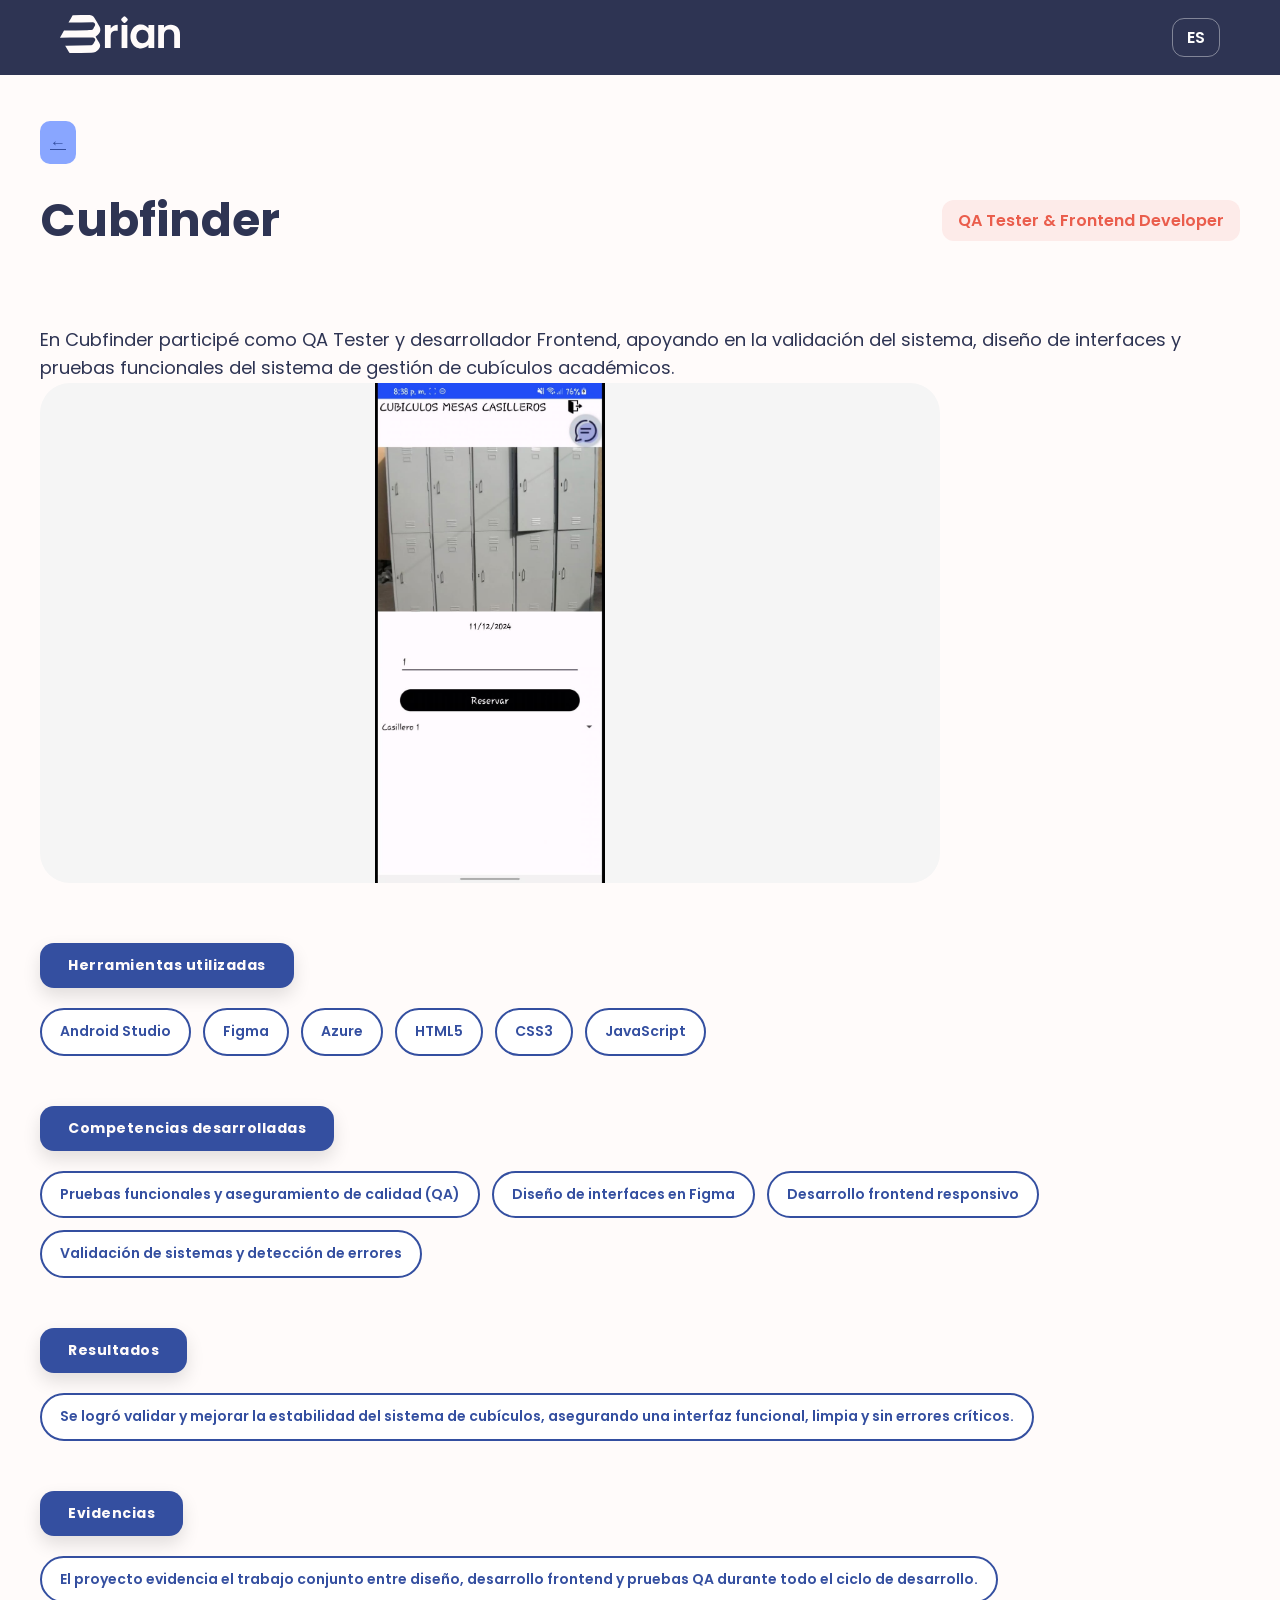
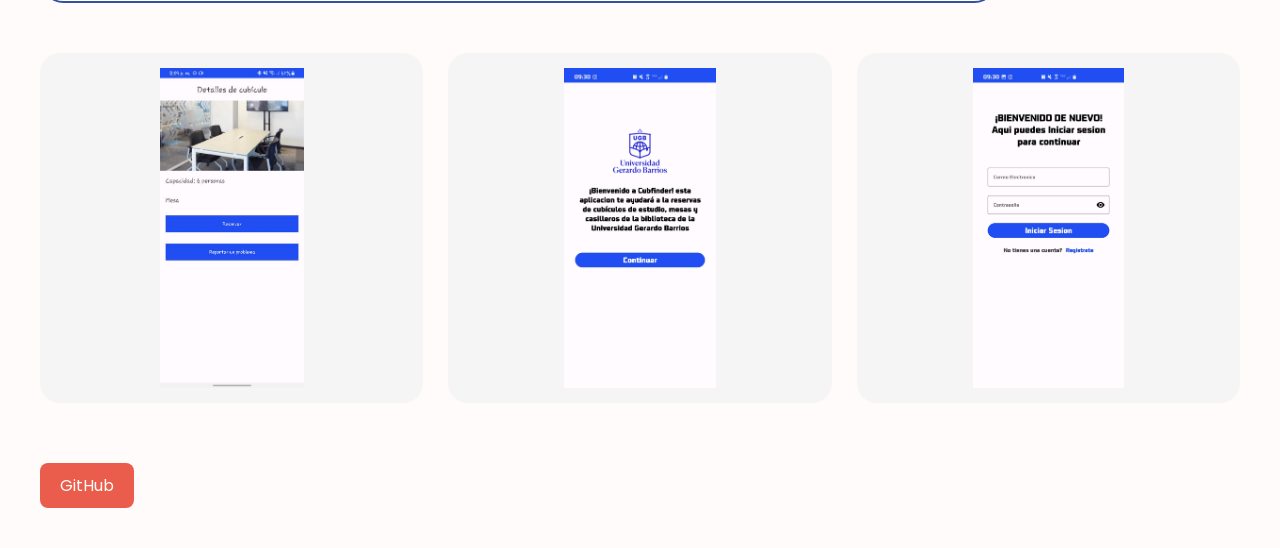
==== proyectos/cubfinder/cubfinder.html @ 30aa3485 "mono culero" ====
<!DOCTYPE html>
<html lang="es">
<head>
    <meta charset="UTF-8">
    <meta name="viewport" content="width=device-width, initial-scale=1.0">
    <title>Cubfinder</title>

    <!-- Fuente Poppins -->
    <link href="https://fonts.googleapis.com/css2?family=Poppins:wght@300;400;500;600;700&display=swap" rel="stylesheet">

    <link rel="stylesheet" href="../estilo-proy.css">

    <style>
        :root{
            --blanco: #FFFBFA;
            --azul-oscuro: #2E3453;
            --azul: #344FA0;
            --rojo: #EA5D4C;
        }

        body{
            background: var(--blanco);
            font-family: 'Poppins', sans-serif;
            color: var(--azul-oscuro);
        }

        .navegacion{
            background: var(--azul-oscuro);
            color: var(--blanco);
        }

        .btn-regresar{
            color: var(--azul);
        }

        .proyecto-titulo{
            color: var(--azul-oscuro);
        }

        .proyecto-rol{
            color: var(--rojo);
        }

        .etiqueta{
            color: var(--blanco);
        }

        .tag{
            background: white;
            color: var(--azul);
            border: 2px solid var(--azul);
            padding: 12px 18px;
            border-radius: 999px;
            font-weight: 600;
        }

        .btn-github{
            background: var(--rojo);
            color: var(--blanco);
            padding: 10px 20px;
            border-radius: 8px;
            text-decoration: none;
        }

        .btn-github:hover{
            background: var(--azul-oscuro);
        }
    </style>

</head>
<body>

<header class="navegacion">
    <div class="logo"><img src="../../images/logo/br-blanco.svg" alt="Logo - Brian Rivera"></div>
    <a class="idioma" id="btnIdioma">ES</a>
</header>

<main class="contenedor-proyecto">

    <a href="../../index.html" class="btn-regresar">←</a>

    <!-- HEADER -->
    <header class="proyecto-header">
        <h1 class="proyecto-titulo">Cubfinder</h1>

        <span class="proyecto-rol"
            data-es="QA Tester & Frontend Developer"
            data-en="QA Tester & Frontend Developer">
            QA Tester & Frontend Developer
        </span>
    </header>

    <!-- DESCRIPCIÓN ROL -->
    <span class="lbl-rol-desempeñado" 
        data-es="En Cubfinder participé como QA Tester y desarrollador Frontend, apoyando en la validación del sistema, diseño de interfaces y pruebas funcionales del sistema de gestión de cubículos académicos."
        data-en="In Cubfinder I worked as QA Tester and Frontend Developer, supporting system validation, UI design, and functional testing for the academic cubicle management system.">
    </span>
    <br>

    <!-- BANNER -->
    <section class="banner-principal">
        <img src="./image1.png" class="principal" alt="Captura principal Cubfinder">
    </section>

    <!-- TECNOLOGÍAS / HERRAMIENTAS -->
    <section class="info-seccion">
        <div class="etiqueta"
            data-es="Herramientas utilizadas"
            data-en="Tools Used">
            Herramientas utilizadas
        </div>

        <div class="tags-contenedor">
            <span class="tag">Android Studio</span>
            <span class="tag">Figma</span>
            <span class="tag">Azure</span>
            <span class="tag">HTML5</span>
            <span class="tag">CSS3</span>
            <span class="tag">JavaScript</span>
        </div>
    </section>

    <!-- COMPETENCIAS -->
    <section class="info-seccion">
        <div class="etiqueta"
            data-es="Competencias desarrolladas"
            data-en="Skills Developed">
            Competencias desarrolladas
        </div>

        <div class="tags-contenedor">

            <span class="tag"
                data-es="Pruebas funcionales y aseguramiento de calidad (QA)"
                data-en="Functional testing and quality assurance (QA)">
                Pruebas funcionales y aseguramiento de calidad (QA)
            </span>

            <span class="tag"
                data-es="Diseño de interfaces en Figma"
                data-en="UI design in Figma">
                Diseño de interfaces en Figma
            </span>

            <span class="tag"
                data-es="Desarrollo frontend responsivo"
                data-en="Responsive frontend development">
                Desarrollo frontend responsivo
            </span>

            <span class="tag"
                data-es="Validación de sistemas y detección de errores"
                data-en="System validation and bug detection">
                Validación de sistemas y detección de errores
            </span>

        </div>
    </section>

    <!-- RESULTADOS -->
    <section class="info-seccion">
        <div class="etiqueta"
            data-es="Resultados"
            data-en="Results">
            Resultados
        </div>

        <div class="tags-contenedor">
            <span class="tag"
                data-es="Se logró validar y mejorar la estabilidad del sistema de cubículos, asegurando una interfaz funcional, limpia y sin errores críticos."
                data-en="The cubicle system was validated and improved, ensuring a functional, clean interface without critical errors.">
                Se logró validar y mejorar la estabilidad del sistema de cubículos, asegurando una interfaz funcional, limpia y sin errores críticos.
            </span>
        </div>
    </section>

    <!-- EVIDENCIAS -->
    <section class="info-seccion">
        <div class="etiqueta"
            data-es="Evidencias"
            data-en="Evidence">
            Evidencias
        </div>

        <div class="tags-contenedor">
            <span class="tag"
                data-es="El proyecto evidencia el trabajo conjunto entre diseño, desarrollo frontend y pruebas QA durante todo el ciclo de desarrollo."
                data-en="The project demonstrates collaboration between design, frontend development, and QA testing throughout the development cycle.">
                El proyecto evidencia el trabajo conjunto entre diseño, desarrollo frontend y pruebas QA durante todo el ciclo de desarrollo.
            </span>
        </div>
    </section>

    <!-- GALERÍA -->
    <section class="galeria-pruebas">
        <img src="./image2.png" class="secundaria" alt="Pantalla Cubfinder 1">
        <img src="./image3.png" class="secundaria" alt="Pantalla Cubfinder 2">
        <img src="./image4.png" class="secundaria" alt="Pantalla Cubfinder 3">
    </section>

    <!-- FOOTER -->
    <footer class="proyecto-footer">
        <a href="https://github.com/0Undertaker0/Cubfinder.git" class="btn-github">GitHub</a>
    </footer>

</main>

<script src="../../idioma.js"></script>

</body>
</html>
---- proyectos/estilo-proy.css ----
:root {
    --blanco: #FFFBFA;
    --azul-oscuro: #2E3453;
    --azul: #344FA0;
    --rojo: #EA5D4C;
}

/* BASE */
body {
    background: var(--blanco);
    font-family: 'Poppins', sans-serif;
    color: var(--azul-oscuro);
    margin: 0;
    padding: 40px 20px;
}

/* NAV */
.navegacion {
    display: flex;
    justify-content: space-between;
    align-items: center;
    padding: 15px 60px;
    background: var(--azul-oscuro);
    color: white;
    position: fixed;
    top: 0;
    left: 0;
    width: 100%;
    z-index: 1000;
    box-sizing: border-box;
}

.logo{
    width: 120px;
}

.btn-regresar{
    background-color: #89a6ff;
    border-radius: 10px;
    padding: 10px;
}

/* BOTÓN IDIOMA */
.idioma {
    cursor: pointer;
    padding: 6px 14px;
    border-radius: 12px;
    transition: 0.3s;
    color: white;
    font-weight: 600;
    border: 1px solid rgba(255,255,255,0.4);
    background: transparent;
}

.idioma:hover {
    background: var(--rojo);
}

/* CONTENEDOR */
.contenedor-proyecto {
    max-width: 1200px;
    margin: auto;
    margin-top: 90px;
}

/* HEADER */
.proyecto-header {
    display: flex;
    justify-content: space-between;
    margin-bottom: 40px;
    align-items: center;
}

.proyecto-titulo {
    color: var(--azul-oscuro);
    font-size: 46px;
    font-weight: 700;
}

.proyecto-rol {
    color: var(--rojo);
    font-weight: 600;
    background: rgba(234,93,76,0.1);
    padding: 8px 16px;
    border-radius: 12px;
}

/* TEXTO */
.lbl-rol-desempeñado{
    font-size: 18px;
    line-height: 1.6;
}

/* BANNER PRINCIPAL */
.banner-principal {
    width: 100%;
    max-width: 900px;
    height: auto;
    min-height: 400px;
    border-radius: 30px;
    overflow: hidden;
    margin-bottom: 60px;
    background: #f5f5f5;
    display: flex;
    align-items: center;
    justify-content: center;
}

.principal {
    width: 100%;
    height: auto;
    max-height: 500px;
    object-fit: contain;
}

/* GALERÍA */
.galeria-pruebas {
    display: grid;
    grid-template-columns: repeat(3, 1fr);
    gap: 25px;
    margin-top: 30px;
}

.secundaria {
    width: 100%;
    height: auto;
    max-height: 350px;
    object-fit: contain;
    border-radius: 20px;
    transition: 0.3s ease;
    background: #f5f5f5;
    padding: 15px;
    box-sizing: border-box;
}

/* INFO */
.info-seccion {
    margin-bottom: 50px;
}

.etiqueta {
    background: var(--azul);
    color: var(--blanco);
    padding: 12px 28px;
    display: inline-block;
    margin-bottom: 20px;
    border-radius: 14px;
    font-weight: 700;
    font-size: 14px;
    letter-spacing: 0.5px;
    box-shadow: 0 8px 18px rgba(0,0,0,0.12);
}

.tags-contenedor {
    display: flex;
    gap: 12px;
    flex-wrap: wrap;
    align-items: flex-start;
}

.tag {
    background: white;
    border: 2px solid var(--azul);
    padding: 12px 18px;
    border-radius: 999px;
    font-weight: 600;
    color: var(--azul);
    font-size: 14px;
    line-height: 1.4;
    white-space: normal;
    word-break: break-word;
    max-width: 100%;
}

/* FOOTER */
.proyecto-footer {
    margin-top: 60px;
    display: flex;
    justify-content: space-between;
}

/* BOTÓN GITHUB */
.btn-github {
    background: var(--azul-oscuro);
    color: white;
    padding: 14px 35px;
    border-radius: 25px;
    text-decoration: none;
}

/* ========================= */
/* 📱 RESPONSIVE MOBILE FIX */
/* ========================= */

@media (max-width: 768px) {

    body{
        padding: 20px 15px;
    }

    .navegacion{
        padding: 15px 20px;
    }

    .proyecto-header {
        flex-direction: column;
        gap: 15px;
        align-items: flex-start;
    }

    .proyecto-titulo{
        font-size: 32px;
    }

    .banner-principal {
        height: 250px;
        border-radius: 18px;
    }

    .galeria-pruebas {
        grid-template-columns: 1fr;
    }

    .secundaria {
        height: 220px;
        border-radius: 15px;
    }

    .tags-contenedor{
        flex-direction: column;
        align-items: flex-start;
    }

    .btn-github{
        width: 100%;
        text-align: center;
    }

    .proyecto-footer{
        flex-direction: column;
        gap: 15px;
    }
}
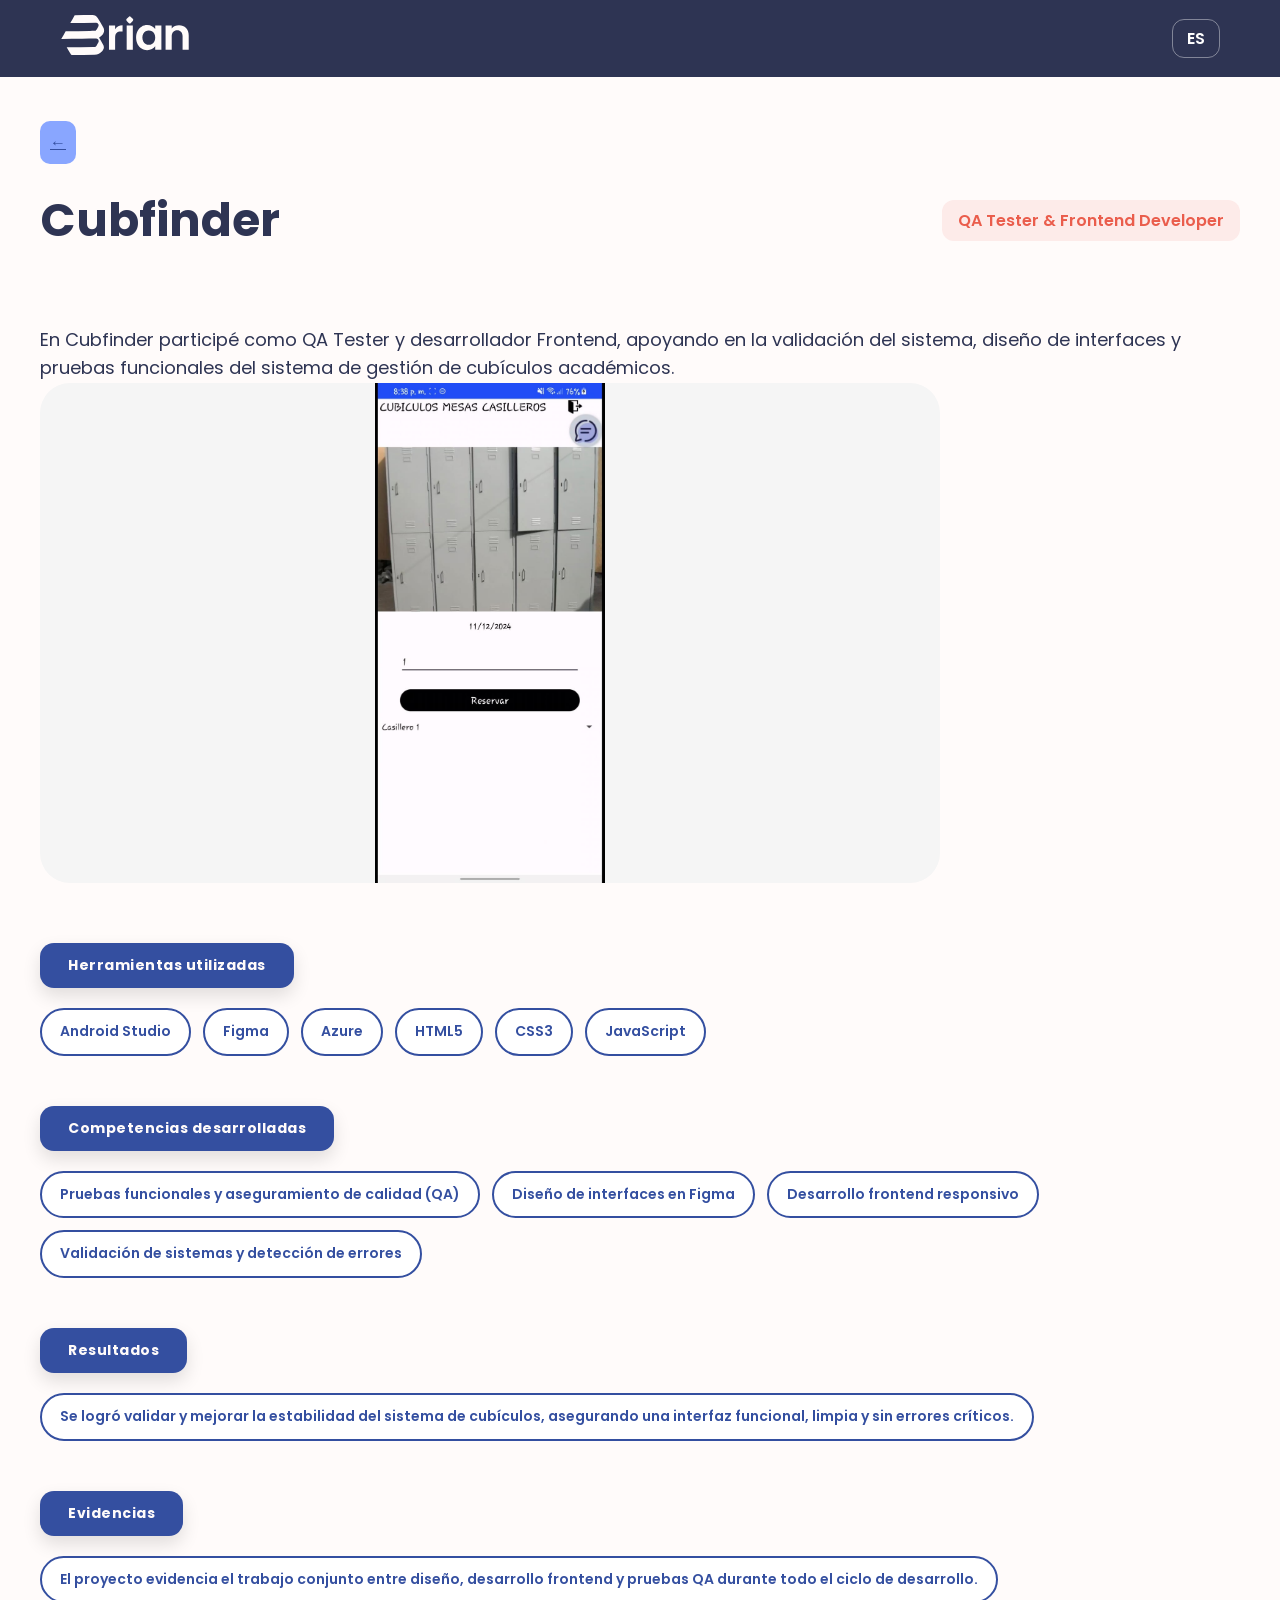
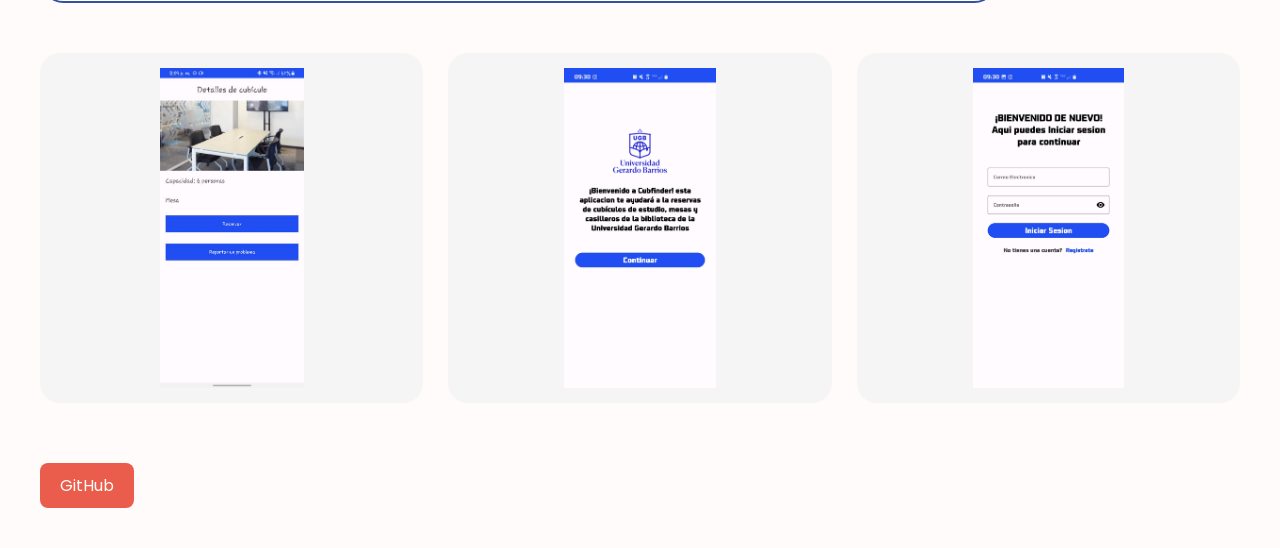
==== commit 4c3818e7: "Actualización del portafolio" ====
--- a/proyectos/cubfinder/cubfinder.html
+++ b/proyectos/cubfinder/cubfinder.html
@@ -3,9 +3,12 @@
 <head>
     <meta charset="UTF-8">
     <meta name="viewport" content="width=device-width, initial-scale=1.0">
-    <title>Cubfinder</title>
+    <title>Cubfinder | Brian Rivera</title>
+    <meta name="description" content="Proyecto Cubfinder - QA Tester & Frontend Developer. Validación de sistema, diseño de interfaces y pruebas funcionales.">
 
     <!-- Fuente Poppins -->
+    <link rel="preconnect" href="https://fonts.googleapis.com">
+    <link rel="preconnect" href="https://fonts.gstatic.com" crossorigin>
     <link href="https://fonts.googleapis.com/css2?family=Poppins:wght@300;400;500;600;700&display=swap" rel="stylesheet">
 
     <link rel="stylesheet" href="../estilo-proy.css">
@@ -66,50 +69,34 @@
             background: var(--azul-oscuro);
         }
     </style>
-
 </head>
 <body>
 
 <header class="navegacion">
-    <div class="logo"><img src="../../images/logo/br-blanco.svg" alt="Logo - Brian Rivera"></div>
-    <a class="idioma" id="btnIdioma">ES</a>
+    <div class="logo"><img src="../../images/logo/br-blanco.svg" alt="Logo de Brian Rivera" width="130" height="40"></div>
+    <a class="idioma" id="btnIdioma" aria-label="Cambiar idioma">ES</a>
 </header>
 
 <main class="contenedor-proyecto">
+    <a href="../../index.html" class="btn-regresar" aria-label="Volver al portafolio">←</a>
 
-    <a href="../../index.html" class="btn-regresar">←</a>
-
-    <!-- HEADER -->
     <header class="proyecto-header">
         <h1 class="proyecto-titulo">Cubfinder</h1>
-
-        <span class="proyecto-rol"
-            data-es="QA Tester & Frontend Developer"
-            data-en="QA Tester & Frontend Developer">
-            QA Tester & Frontend Developer
-        </span>
+        <span class="proyecto-rol" data-es="QA Tester & Frontend Developer" data-en="QA Tester & Frontend Developer">QA Tester & Frontend Developer</span>
     </header>
 
-    <!-- DESCRIPCIÓN ROL -->
     <span class="lbl-rol-desempeñado" 
         data-es="En Cubfinder participé como QA Tester y desarrollador Frontend, apoyando en la validación del sistema, diseño de interfaces y pruebas funcionales del sistema de gestión de cubículos académicos."
         data-en="In Cubfinder I worked as QA Tester and Frontend Developer, supporting system validation, UI design, and functional testing for the academic cubicle management system.">
     </span>
     <br>
 
-    <!-- BANNER -->
     <section class="banner-principal">
-        <img src="./image1.png" class="principal" alt="Captura principal Cubfinder">
+        <img src="./image1.png" class="principal" alt="Captura principal de Cubfinder" loading="lazy" width="800" height="450">
     </section>
 
-    <!-- TECNOLOGÍAS / HERRAMIENTAS -->
     <section class="info-seccion">
-        <div class="etiqueta"
-            data-es="Herramientas utilizadas"
-            data-en="Tools Used">
-            Herramientas utilizadas
-        </div>
-
+        <div class="etiqueta" data-es="Herramientas utilizadas" data-en="Tools Used">Herramientas utilizadas</div>
         <div class="tags-contenedor">
             <span class="tag">Android Studio</span>
             <span class="tag">Figma</span>
@@ -120,92 +107,41 @@
         </div>
     </section>
 
-    <!-- COMPETENCIAS -->
     <section class="info-seccion">
-        <div class="etiqueta"
-            data-es="Competencias desarrolladas"
-            data-en="Skills Developed">
-            Competencias desarrolladas
-        </div>
-
+        <div class="etiqueta" data-es="Competencias desarrolladas" data-en="Skills Developed">Competencias desarrolladas</div>
         <div class="tags-contenedor">
-
-            <span class="tag"
-                data-es="Pruebas funcionales y aseguramiento de calidad (QA)"
-                data-en="Functional testing and quality assurance (QA)">
-                Pruebas funcionales y aseguramiento de calidad (QA)
-            </span>
-
-            <span class="tag"
-                data-es="Diseño de interfaces en Figma"
-                data-en="UI design in Figma">
-                Diseño de interfaces en Figma
-            </span>
-
-            <span class="tag"
-                data-es="Desarrollo frontend responsivo"
-                data-en="Responsive frontend development">
-                Desarrollo frontend responsivo
-            </span>
-
-            <span class="tag"
-                data-es="Validación de sistemas y detección de errores"
-                data-en="System validation and bug detection">
-                Validación de sistemas y detección de errores
-            </span>
-
+            <span class="tag" data-es="Pruebas funcionales y aseguramiento de calidad (QA)" data-en="Functional testing and quality assurance (QA)">Pruebas funcionales y aseguramiento de calidad (QA)</span>
+            <span class="tag" data-es="Diseño de interfaces en Figma" data-en="UI design in Figma">Diseño de interfaces en Figma</span>
+            <span class="tag" data-es="Desarrollo frontend responsivo" data-en="Responsive frontend development">Desarrollo frontend responsivo</span>
+            <span class="tag" data-es="Validación de sistemas y detección de errores" data-en="System validation and bug detection">Validación de sistemas y detección de errores</span>
         </div>
     </section>
 
-    <!-- RESULTADOS -->
     <section class="info-seccion">
-        <div class="etiqueta"
-            data-es="Resultados"
-            data-en="Results">
-            Resultados
-        </div>
-
+        <div class="etiqueta" data-es="Resultados" data-en="Results">Resultados</div>
         <div class="tags-contenedor">
-            <span class="tag"
-                data-es="Se logró validar y mejorar la estabilidad del sistema de cubículos, asegurando una interfaz funcional, limpia y sin errores críticos."
-                data-en="The cubicle system was validated and improved, ensuring a functional, clean interface without critical errors.">
-                Se logró validar y mejorar la estabilidad del sistema de cubículos, asegurando una interfaz funcional, limpia y sin errores críticos.
-            </span>
+            <span class="tag" data-es="Se logró validar y mejorar la estabilidad del sistema de cubículos, asegurando una interfaz funcional, limpia y sin errores críticos." data-en="The cubicle system was validated and improved, ensuring a functional, clean interface without critical errors.">Se logró validar y mejorar la estabilidad del sistema de cubículos, asegurando una interfaz funcional, limpia y sin errores críticos.</span>
         </div>
     </section>
 
-    <!-- EVIDENCIAS -->
     <section class="info-seccion">
-        <div class="etiqueta"
-            data-es="Evidencias"
-            data-en="Evidence">
-            Evidencias
-        </div>
-
+        <div class="etiqueta" data-es="Evidencias" data-en="Evidence">Evidencias</div>
         <div class="tags-contenedor">
-            <span class="tag"
-                data-es="El proyecto evidencia el trabajo conjunto entre diseño, desarrollo frontend y pruebas QA durante todo el ciclo de desarrollo."
-                data-en="The project demonstrates collaboration between design, frontend development, and QA testing throughout the development cycle.">
-                El proyecto evidencia el trabajo conjunto entre diseño, desarrollo frontend y pruebas QA durante todo el ciclo de desarrollo.
-            </span>
+            <span class="tag" data-es="El proyecto evidencia el trabajo conjunto entre diseño, desarrollo frontend y pruebas QA durante todo el ciclo de desarrollo." data-en="The project demonstrates collaboration between design, frontend development, and QA testing throughout the development cycle.">El proyecto evidencia el trabajo conjunto entre diseño, desarrollo frontend y pruebas QA durante todo el ciclo de desarrollo.</span>
         </div>
     </section>
 
-    <!-- GALERÍA -->
     <section class="galeria-pruebas">
-        <img src="./image2.png" class="secundaria" alt="Pantalla Cubfinder 1">
-        <img src="./image3.png" class="secundaria" alt="Pantalla Cubfinder 2">
-        <img src="./image4.png" class="secundaria" alt="Pantalla Cubfinder 3">
+        <img src="./image2.png" class="secundaria" alt="Pantalla Cubfinder 1" loading="lazy" width="400" height="300">
+        <img src="./image3.png" class="secundaria" alt="Pantalla Cubfinder 2" loading="lazy" width="400" height="300">
+        <img src="./image4.png" class="secundaria" alt="Pantalla Cubfinder 3" loading="lazy" width="400" height="300">
     </section>
 
-    <!-- FOOTER -->
     <footer class="proyecto-footer">
-        <a href="https://github.com/0Undertaker0/Cubfinder.git" class="btn-github">GitHub</a>
+        <a href="https://github.com/0Undertaker0/Cubfinder.git" target="_blank" rel="noopener noreferrer" class="btn-github">GitHub</a>
     </footer>
-
 </main>
 
 <script src="../../idioma.js"></script>
-
 </body>
 </html>
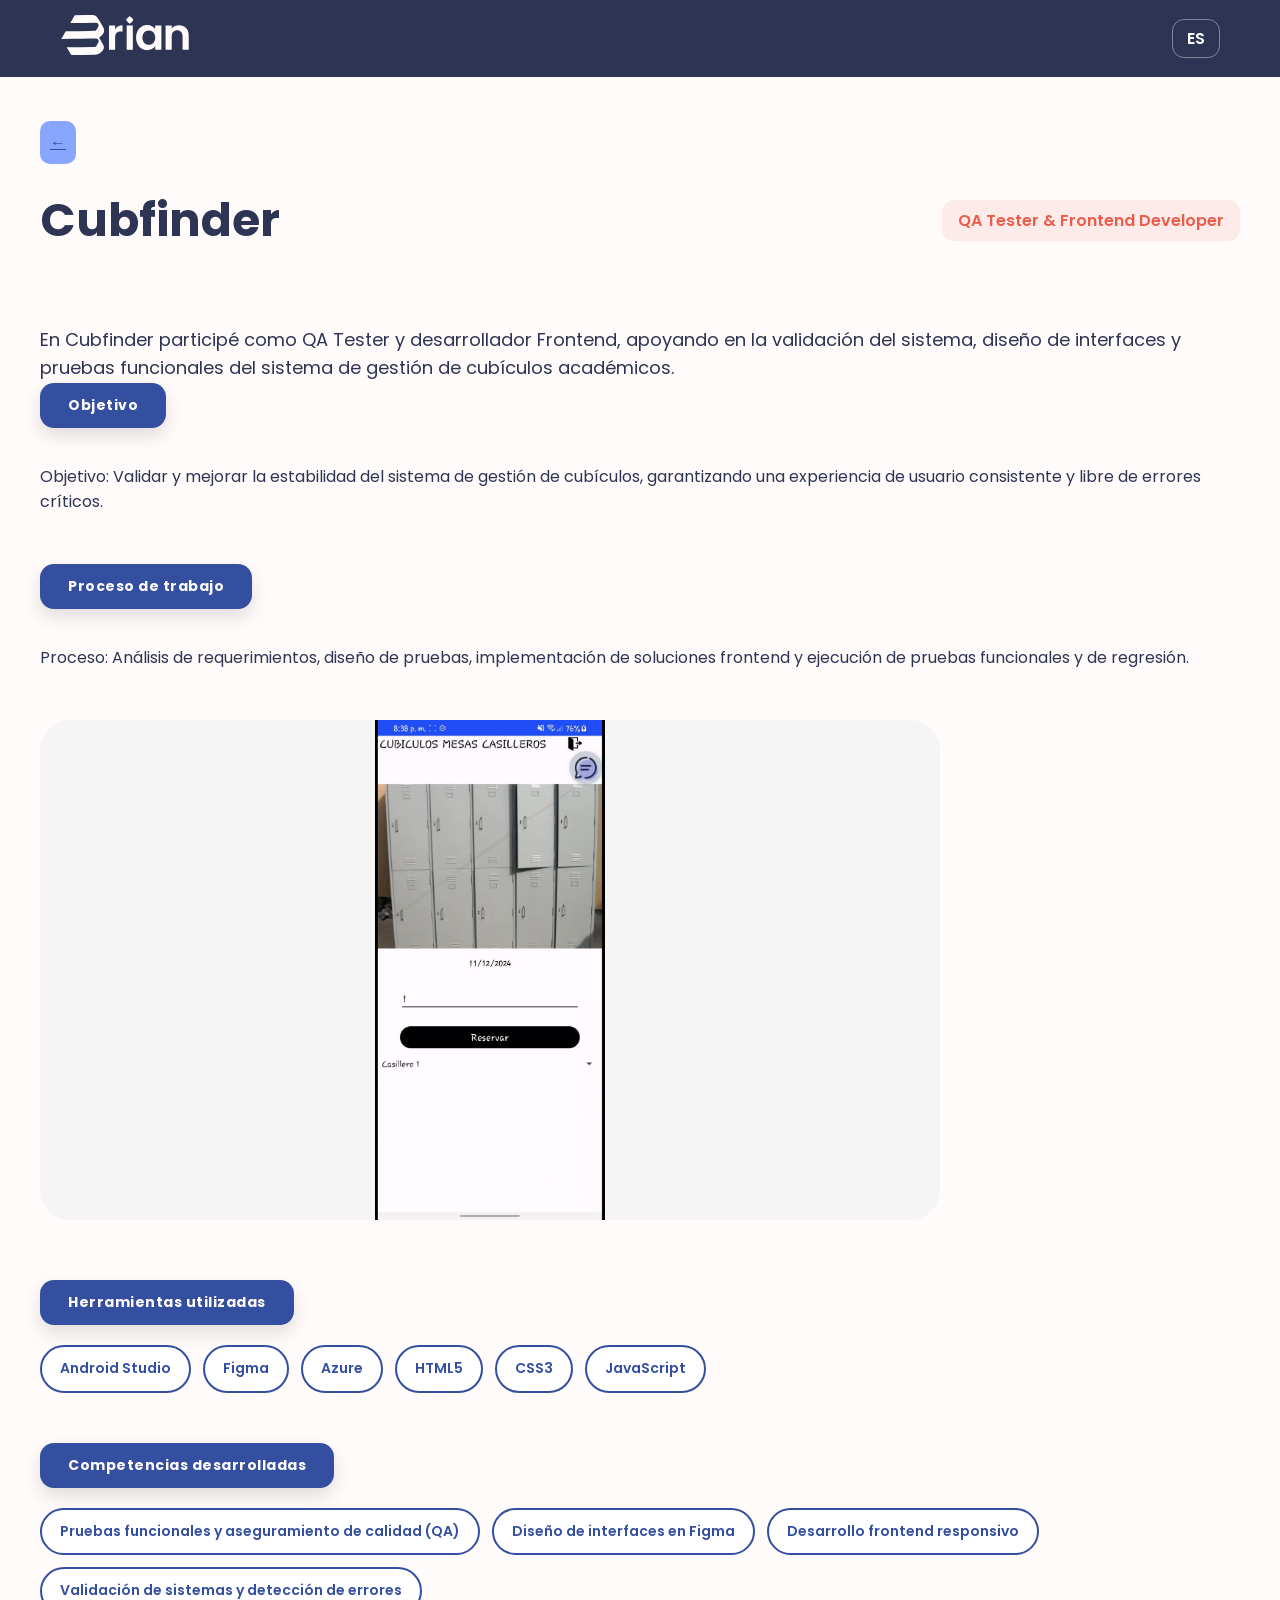
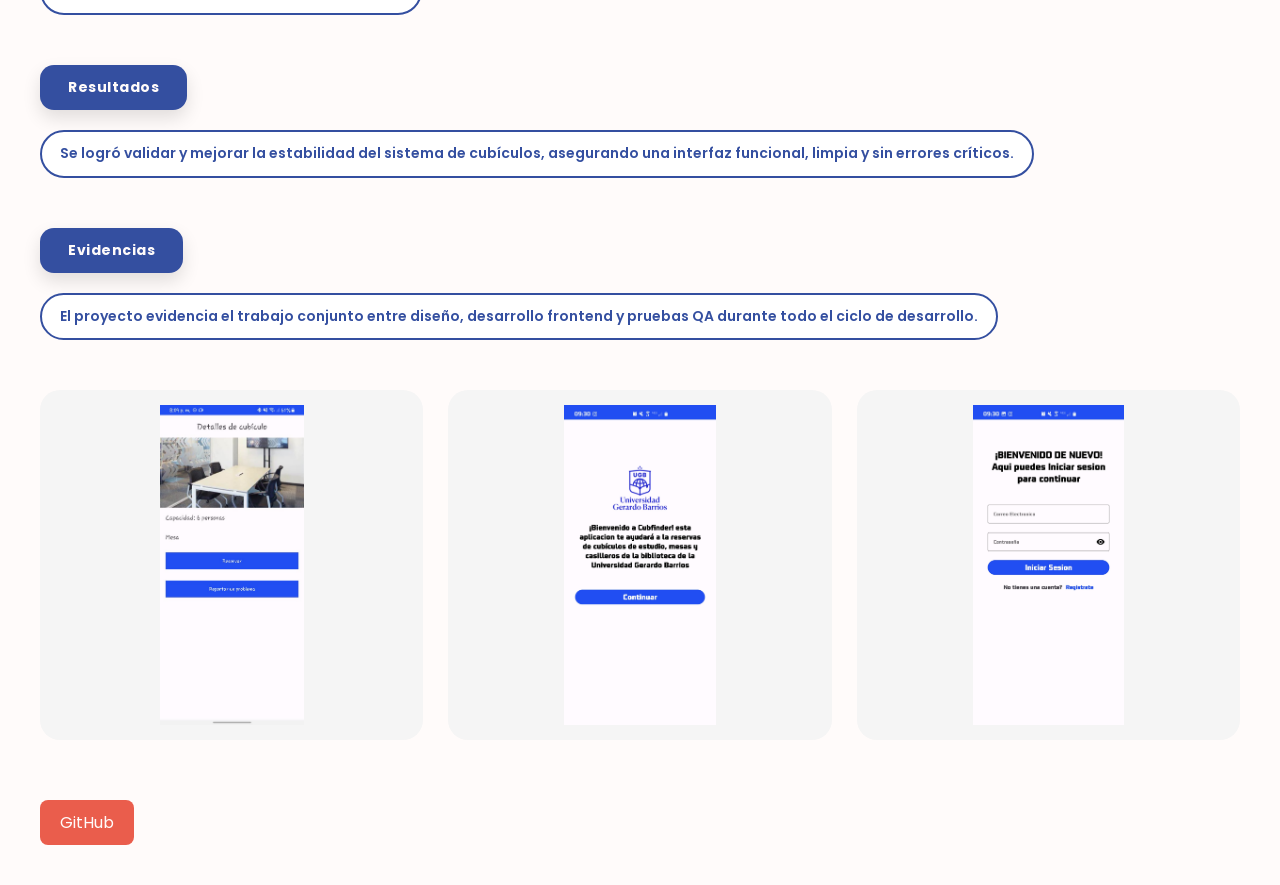
==== commit b62060ae: "terminado final" ====
--- a/proyectos/cubfinder/cubfinder.html
+++ b/proyectos/cubfinder/cubfinder.html
@@ -91,6 +91,16 @@
     </span>
     <br>
 
+    <section class="info-seccion">
+        <div class="etiqueta">Objetivo</div>
+        <p>Objetivo: Validar y mejorar la estabilidad del sistema de gestión de cubículos, garantizando una experiencia de usuario consistente y libre de errores críticos.</p>
+    </section>
+
+    <section class="info-seccion">
+        <div class="etiqueta">Proceso de trabajo</div>
+        <p>Proceso: Análisis de requerimientos, diseño de pruebas, implementación de soluciones frontend y ejecución de pruebas funcionales y de regresión.</p>
+    </section>
+
     <section class="banner-principal">
         <img src="./image1.png" class="principal" alt="Captura principal de Cubfinder" loading="lazy" width="800" height="450">
     </section>
